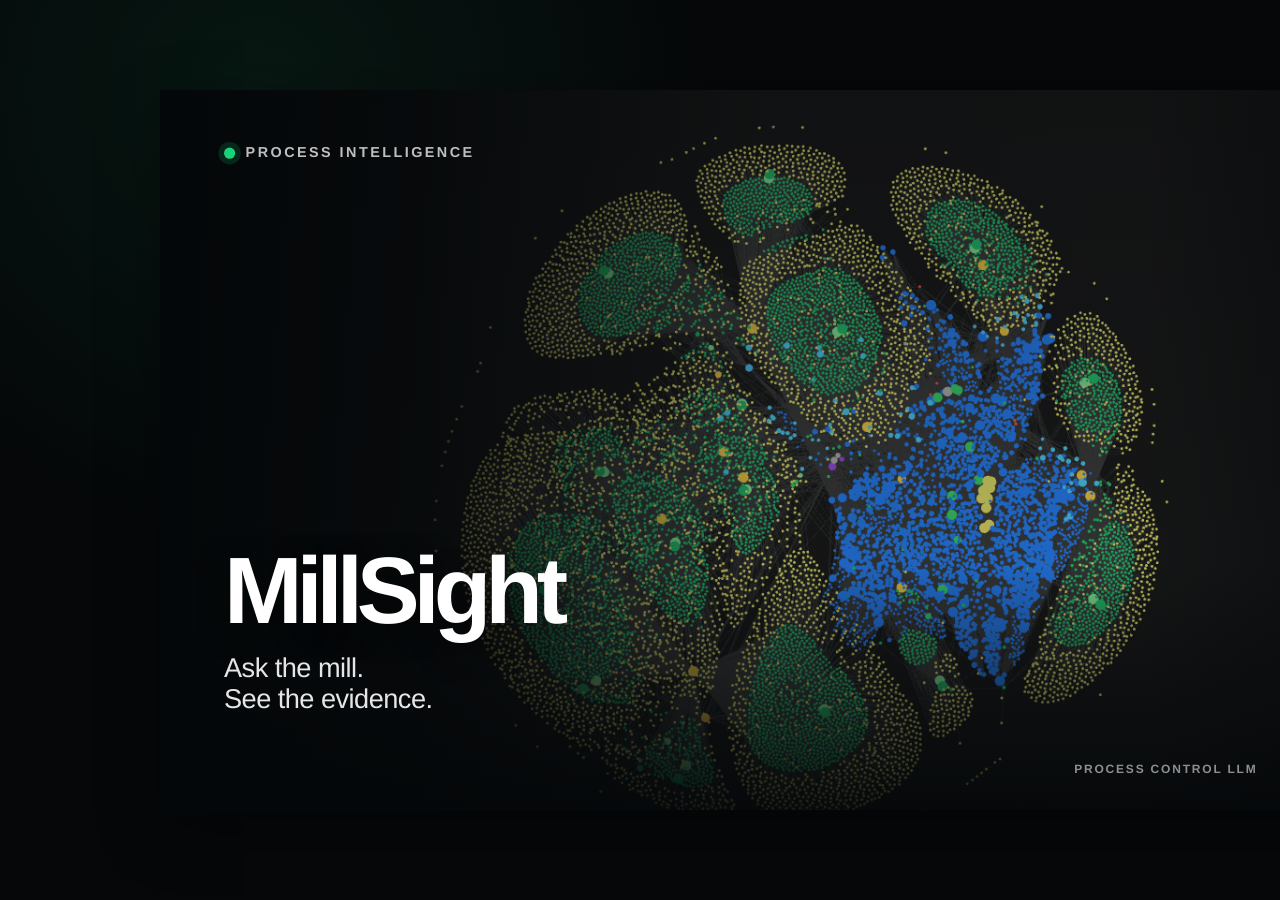
==== presentations/millsight-executive.html @ d22384a6 "Update GPA and add MillSight executive presentation" ====
<!doctype html>
<html lang="en">
<head>
  <meta charset="utf-8">
  <meta name="viewport" content="width=device-width, initial-scale=1">
  <title>MillSight | Executive Presentation</title>
  <style>
    :root {
      --ink: #11171c;
      --muted: #667078;
      --paper: #f3f1ea;
      --white: #ffffff;
      --dark: #0b0f12;
      --dark-2: #141a1f;
      --green: #18d477;
      --green-deep: #087846;
      --blue: #397ff5;
      --yellow: #f0d945;
      --rule: rgba(17, 23, 28, .16);
      --shadow: 0 24px 70px rgba(0, 0, 0, .34);
      --font: "Segoe UI", "Helvetica Neue", Arial, sans-serif;
    }

    * { box-sizing: border-box; }

    html, body {
      width: 100%;
      height: 100%;
      margin: 0;
      overflow: hidden;
      background: #050709;
      color: var(--ink);
      font-family: var(--font);
      -webkit-font-smoothing: antialiased;
      text-rendering: geometricPrecision;
    }

    button { font: inherit; }
    a { color: inherit; }

    #viewport {
      position: fixed;
      inset: 0;
      display: grid;
      place-items: center;
      background: radial-gradient(circle at 20% 10%, rgba(24, 212, 119, .08), transparent 35%), #050709;
    }

    #stage {
      position: relative;
      width: 1600px;
      height: 900px;
      overflow: hidden;
      transform-origin: center center;
      background: var(--paper);
      box-shadow: var(--shadow);
    }

    .slide {
      position: absolute;
      inset: 0;
      display: none;
      width: 1600px;
      height: 900px;
      overflow: hidden;
      background: var(--paper);
      color: var(--ink);
    }

    .slide.active {
      display: block;
      animation: enter .22s ease-out both;
    }

    @keyframes enter {
      from { opacity: .25; transform: translateX(10px); }
      to { opacity: 1; transform: translateX(0); }
    }

    .dark { background: var(--dark); color: var(--white); }
    .pad { padding: 66px 78px 58px; }

    .eyebrow {
      margin: 0 0 10px;
      color: var(--green-deep);
      font-size: 18px;
      font-weight: 800;
      letter-spacing: .17em;
      text-transform: uppercase;
    }

    .dark .eyebrow { color: var(--green); }

    h1, h2, h3, p { margin: 0; }

    h1 {
      font-size: 118px;
      line-height: .92;
      letter-spacing: -.065em;
      font-weight: 760;
    }

    h2 {
      max-width: 1320px;
      font-size: 61px;
      line-height: 1.02;
      letter-spacing: -.045em;
      font-weight: 750;
    }

    .accent { color: var(--green); }

    .frame {
      position: relative;
      overflow: hidden;
      border-radius: 12px;
      background: #11171b;
      border: 1px solid rgba(255, 255, 255, .13);
      box-shadow: 0 18px 44px rgba(0, 0, 0, .22);
    }

    .frame.light {
      background: #fff;
      border-color: rgba(17, 23, 28, .16);
      box-shadow: 0 16px 38px rgba(17, 23, 28, .12);
    }

    .frame img {
      display: block;
      width: 100%;
      height: 100%;
      object-fit: cover;
    }

    .clickable { cursor: zoom-in; }

    .section-number {
      position: absolute;
      top: 68px;
      right: 78px;
      color: rgba(17, 23, 28, .34);
      font-size: 19px;
      font-weight: 800;
      letter-spacing: .12em;
    }

    .dark .section-number { color: rgba(255, 255, 255, .34); }

    /* 01 Cover */
    .cover { background: #070a0c; }

    .cover-crop {
      position: absolute;
      inset: 0;
      overflow: hidden;
    }

    .cover-bg {
      position: absolute;
      width: 140.4%;
      height: auto;
      max-width: none;
      left: -21.9%;
      top: -17%;
      filter: saturate(1.05) contrast(1.05);
    }

    .cover-shade {
      position: absolute;
      inset: 0;
      background:
        linear-gradient(90deg, rgba(4, 7, 9, .98) 0%, rgba(4, 7, 9, .82) 20%, rgba(4, 7, 9, .25) 47%, rgba(4, 7, 9, .20) 77%, rgba(4, 7, 9, .75) 100%),
        linear-gradient(0deg, rgba(4, 7, 9, .86) 0%, transparent 34%, rgba(4, 7, 9, .22) 100%);
    }

    .cover-brand {
      position: absolute;
      top: 68px;
      left: 80px;
      display: flex;
      align-items: center;
      gap: 13px;
      color: rgba(255, 255, 255, .74);
      font-size: 18px;
      font-weight: 800;
      letter-spacing: .17em;
    }

    .cover-brand::before {
      content: "";
      width: 14px;
      height: 14px;
      border-radius: 50%;
      background: var(--green);
      box-shadow: 0 0 0 7px rgba(24, 212, 119, .15);
    }

    .cover-copy {
      position: absolute;
      left: 80px;
      bottom: 118px;
      z-index: 2;
      color: #fff;
    }

    .cover-copy h1 { text-shadow: 0 10px 40px rgba(0, 0, 0, .45); }

    .cover-copy p {
      margin-top: 23px;
      color: rgba(255, 255, 255, .90);
      font-size: 34px;
      font-weight: 480;
      line-height: 1.15;
      letter-spacing: -.02em;
    }

    .cover-foot {
      position: absolute;
      right: 72px;
      bottom: 42px;
      z-index: 2;
      display: flex;
      gap: 28px;
      color: rgba(255, 255, 255, .54);
      font-size: 15px;
      font-weight: 800;
      letter-spacing: .15em;
    }

    /* 02 Problem */
    .systems {
      display: grid;
      grid-template-columns: 1.72fr .78fr;
      grid-template-rows: 1fr 1fr;
      gap: 22px;
      height: 572px;
      margin-top: 34px;
    }

    .systems .system-card:nth-child(1) {
      grid-column: 1;
      grid-row: 1 / span 2;
    }

    .systems .system-card:nth-child(3) {
      grid-column: 2;
      grid-row: 2;
    }

    .system-card {
      position: relative;
      overflow: hidden;
      border-radius: 15px;
      background: #0e1317;
      border: 1px solid rgba(17, 23, 28, .14);
      box-shadow: 0 15px 34px rgba(17, 23, 28, .13);
    }

    .system-card img {
      display: block;
      width: 100%;
      height: 100%;
      object-fit: cover;
    }

    .system-label {
      position: absolute;
      z-index: 3;
      left: 18px;
      bottom: 18px;
      padding: 8px 13px 9px;
      border-radius: 7px;
      background: rgba(7, 10, 12, .88);
      color: #fff;
      font-size: 20px;
      font-weight: 800;
      letter-spacing: .06em;
      text-transform: uppercase;
      backdrop-filter: blur(7px);
    }

    .apacs-image { object-position: 49% 50%; }
    .pi-problem-image { object-position: 47% 50%; }

    .rockwell-window {
      grid-column: 2;
      grid-row: 1;
      background: #fff;
    }

    .rockwell-window .rockwell-tight {
      position: absolute;
      width: 106%;
      height: 106%;
      max-width: none;
      left: -3%;
      top: -3%;
      object-fit: cover;
      object-position: 50% 48%;
    }

    .rockwell-window .system-label {
      left: 12px;
      bottom: 12px;
      padding: 6px 10px 7px;
      font-size: 17px;
    }

    .system-flow {
      position: absolute;
      left: 78px;
      right: 78px;
      bottom: 26px;
      display: flex;
      justify-content: center;
      gap: 32px;
      color: var(--green-deep);
      font-size: 24px;
      font-weight: 850;
      letter-spacing: .08em;
    }

    .system-flow span + span::before {
      content: "→";
      margin-right: 32px;
      color: rgba(17, 23, 28, .34);
    }

    .source-note {
      position: absolute;
      right: 80px;
      bottom: 11px;
      color: rgba(17, 23, 28, .47);
      font-size: 10px;
      letter-spacing: .01em;
    }

    /* 03 Value */
    .value-slide { background: #0b1013; color: #fff; }
    .value-slide .section-number { color: rgba(255, 255, 255, .34); }

    .value-grid {
      display: grid;
      grid-template-columns: 1fr 1.1fr;
      align-items: center;
      height: 100%;
      padding: 72px 92px;
    }

    .value-left h2 {
      max-width: 590px;
      font-size: 76px;
    }

    .equation {
      margin-top: 42px;
      color: rgba(255, 255, 255, .65);
      font-size: 27px;
      font-weight: 620;
      line-height: 1.35;
    }

    .value-message {
      margin-top: 22px;
      color: rgba(255, 255, 255, .88);
      font-size: 25px;
      font-weight: 650;
    }

    .value-right {
      padding-left: 60px;
      border-left: 1px solid rgba(255, 255, 255, .14);
    }

    .big-value {
      color: var(--green);
      font-size: 178px;
      font-weight: 820;
      line-height: .82;
      letter-spacing: -.075em;
    }

    .big-value.exact { font-size: 140px; }

    .value-label {
      margin-top: 30px;
      color: rgba(255, 255, 255, .86);
      font-size: 28px;
      font-weight: 800;
      letter-spacing: .14em;
      text-transform: uppercase;
    }

    .value-substat {
      margin-top: 22px;
      color: rgba(255, 255, 255, .57);
      font-size: 25px;
      font-weight: 650;
    }

    .capacity-note {
      position: absolute;
      left: 92px;
      bottom: 44px;
      color: rgba(255, 255, 255, .40);
      font-size: 16px;
    }

    /* 04 Live PI and simulator */
    .comparison-slide {
      background: #0b0f12;
      color: #fff;
    }

    .comparison-slide .section-number { color: rgba(255, 255, 255, .34); }

    .compare-head {
      position: absolute;
      left: 840px;
      right: 82px;
      top: 61px;
    }

    .compare-head h2 {
      max-width: 660px;
      font-size: 58px;
      line-height: 1.01;
    }

    .compare-card {
      position: absolute;
      width: 720px;
      height: 505px;
      overflow: hidden;
      border: 1px solid rgba(255, 255, 255, .16);
      border-radius: 15px;
      background: #fff;
      box-shadow: 0 24px 60px rgba(0, 0, 0, .34);
    }

    .compare-card.pi-card {
      left: 60px;
      top: 46px;
      height: 676px;
    }

    .compare-card.sim-card {
      right: 60px;
      bottom: 54px;
    }

    .compare-image {
      position: absolute;
      left: 0;
      right: 0;
      height: 405px;
      overflow: hidden;
      background: #fff;
    }

    .pi-card .compare-image {
      top: 0;
      height: 576px;
    }
    .sim-card .compare-image { bottom: 0; }

    .compare-image img {
      display: block;
      width: 100%;
      height: 100%;
    }

    .pi-card .compare-image img {
      object-fit: cover;
      object-position: left center;
    }
    .sim-card .compare-image img { object-fit: contain; }

    .compare-caption {
      position: absolute;
      left: 0;
      right: 0;
      height: 100px;
      padding: 17px 25px 15px 30px;
      background: #151b20;
      border-left: 6px solid var(--green);
    }

    .pi-card .compare-caption { bottom: 0; }
    .sim-card .compare-caption { top: 0; }

    .sim-card .compare-caption {
      border-left-color: #f08a2f;
    }

    .compare-caption span {
      display: block;
      color: var(--green);
      font-size: 16px;
      font-weight: 850;
      letter-spacing: .14em;
    }

    .sim-card .compare-caption span { color: #f2a04b; }

    .compare-caption h3 {
      margin-top: 7px;
      color: #fff;
      font-size: 31px;
      line-height: 1;
      letter-spacing: -.025em;
    }

    /* 05 LLM graph */
    .llm-slide { background: #090d10; color: #fff; }

    .llm-head {
      position: absolute;
      left: 78px;
      right: 78px;
      top: 34px;
      display: flex;
      align-items: flex-start;
      justify-content: space-between;
    }

    .llm-head h2 { font-size: 54px; }

    .llm-capabilities {
      margin-top: 8px;
      color: rgba(255, 255, 255, .55);
      font-size: 18px;
      font-weight: 650;
      letter-spacing: .035em;
    }

    .local-chip {
      padding: 8px 13px;
      border: 1px solid rgba(24, 212, 119, .48);
      border-radius: 999px;
      color: var(--green);
      font-size: 15px;
      font-weight: 850;
      letter-spacing: .12em;
    }

    .llm-frame {
      position: absolute;
      left: 76px;
      right: 76px;
      top: 145px;
      bottom: 43px;
      background: #111;
    }

    .llm-frame img { object-fit: contain; }

    .llm-frame.analysis-focus img {
      position: absolute;
      width: 132%;
      height: auto;
      max-width: none;
      left: -16%;
      top: -28px;
      object-fit: initial;
    }

    /* 07 Python foundation */
    .evidence-grid {
      display: grid;
      grid-template-columns: 1.17fr .83fr;
      grid-template-rows: 1fr 1fr;
      gap: 18px;
      height: 638px;
      margin-top: 25px;
    }

    .evidence-card {
      position: relative;
      overflow: hidden;
      border-radius: 14px;
      background: #fff;
      border: 1px solid rgba(17, 23, 28, .14);
      box-shadow: 0 15px 34px rgba(17, 23, 28, .11);
    }

    .evidence-card.model { grid-row: 1 / span 2; }

    .evidence-card img {
      width: 100%;
      height: 100%;
      object-fit: cover;
      display: block;
    }

    .evidence-card.model img { object-fit: contain; background: #fff; }
    .evidence-card.apacs img { object-position: 54% 48%; }
    .evidence-card.rockwell img { object-position: 68% 48%; }

    .evidence-tag {
      position: absolute;
      left: 17px;
      top: 16px;
      padding: 8px 12px;
      border-radius: 7px;
      background: rgba(9, 13, 16, .88);
      color: #fff;
      font-size: 16px;
      font-weight: 850;
      letter-spacing: .12em;
      text-transform: uppercase;
      backdrop-filter: blur(6px);
    }

    .evidence-tag.green { background: rgba(8, 120, 70, .92); }

    /* 07 Development */
    .build-slide {
      padding: 52px 56px 42px;
      background: #0b0f12;
      color: #fff;
    }

    .build-slide .section-number { color: rgba(255, 255, 255, .34); }

    .build-head h2 {
      max-width: 980px;
      font-size: 57px;
    }

    .build-timeline {
      position: relative;
      display: grid;
      grid-template-columns: repeat(7, 1fr);
      height: 326px;
      margin-top: 40px;
    }

    .build-timeline::before {
      content: "";
      position: absolute;
      left: 20px;
      right: 20px;
      top: 18px;
      height: 3px;
      background: rgba(255, 255, 255, .24);
    }

    .build-stage {
      position: relative;
      padding: 55px 16px 0 20px;
      border-left: 1px solid rgba(255, 255, 255, .18);
    }

    .build-stage::before {
      content: "";
      position: absolute;
      z-index: 2;
      left: 20px;
      top: 9px;
      width: 19px;
      height: 19px;
      border-radius: 50%;
      background: var(--green);
      box-shadow: 0 0 0 7px #0b0f12;
    }

    .build-stage .step-number {
      display: block;
      margin-bottom: 11px;
      color: var(--green);
      font-size: 16px;
      font-weight: 850;
      letter-spacing: .13em;
    }

    .build-stage h3 {
      color: #fff;
      font-size: 24px;
      line-height: 1.05;
      letter-spacing: -.025em;
    }

    .build-stage p {
      margin-top: 12px;
      color: rgba(255, 255, 255, .64);
      font-size: 17px;
      line-height: 1.34;
    }

    .build-scale {
      display: grid;
      grid-template-columns: repeat(3, 1fr);
      gap: 16px;
      height: 170px;
      margin-top: 15px;
    }

    .scale-card {
      display: grid;
      grid-template-columns: 156px 1fr;
      overflow: hidden;
      border: 1px solid rgba(255, 255, 255, .15);
      border-radius: 12px;
      background: rgba(255, 255, 255, .055);
    }

    .scale-card .scale-image {
      min-width: 0;
      overflow: hidden;
      background: #141a1f;
      border-right: 1px solid rgba(255, 255, 255, .13);
    }

    .scale-card img {
      display: block;
      width: 100%;
      height: 100%;
      object-fit: cover;
    }

    .scale-card.logic img { object-position: 52% 46%; }
    .scale-card.identifiers img { object-position: 63% 49%; }
    .scale-card.pi img { object-position: 52% 46%; }

    .scale-card .scale-copy {
      align-self: center;
      min-width: 0;
      padding: 16px 19px;
    }

    .scale-card strong {
      display: block;
      color: var(--green);
      font-size: 35px;
      line-height: 1;
      letter-spacing: -.035em;
    }

    .scale-card span,
    .scale-card small {
      display: block;
      font-size: 16px;
      line-height: 1.24;
    }

    .scale-card span {
      margin-top: 7px;
      color: #fff;
      font-weight: 780;
    }

    .scale-card small {
      margin-top: 4px;
      color: rgba(255, 255, 255, .52);
      font-weight: 600;
    }

    /* 08 Roles */
    .roles-slide { background: #f3f1ea; }
    .roles-slide h2 { font-size: 52px; }

    .role-grid {
      display: grid;
      grid-template-columns: repeat(3, 1fr);
      grid-template-rows: repeat(2, 1fr);
      gap: 17px;
      height: 548px;
      margin-top: 26px;
    }

    .role-card {
      position: relative;
      display: flex;
      flex-direction: column;
      align-items: flex-start;
      padding: 25px 27px 24px;
      overflow: hidden;
      border-top: 6px solid var(--green);
      border-radius: 12px;
      background: #fff;
      box-shadow: 0 13px 28px rgba(17, 23, 28, .09);
    }

    .role-name {
      display: flex;
      align-items: center;
      gap: 14px;
      color: var(--muted);
      font-size: 17px;
      font-weight: 850;
      letter-spacing: .03em;
    }

    .role-name::before {
      content: "";
      flex: 0 0 auto;
      width: 11px;
      height: 11px;
      border-radius: 50%;
      background: var(--green);
    }

    .role-question {
      margin-top: 21px;
      color: var(--ink);
      font-size: 21px;
      font-weight: 620;
      line-height: 1.32;
      letter-spacing: -.012em;
    }

    .roles-note {
      margin-top: 18px;
      color: var(--muted);
      font-size: 18px;
      font-weight: 600;
    }

    /* 09 Video */
    .video-slide { background: #080c0f; color: #fff; }

    .video-head {
      position: absolute;
      left: 178px;
      right: 178px;
      top: 35px;
      display: flex;
      align-items: baseline;
      justify-content: space-between;
    }

    .video-head h2 { font-size: 55px; }

    .video-head span {
      color: rgba(255, 255, 255, .48);
      font-size: 16px;
      font-weight: 800;
      letter-spacing: .13em;
    }

    .video-shell {
      position: absolute;
      left: 178px;
      top: 112px;
      width: 1244px;
      height: 700px;
      overflow: hidden;
      border: 1px solid rgba(255, 255, 255, .18);
      border-radius: 13px;
      background: #000;
      box-shadow: 0 26px 70px rgba(0, 0, 0, .48);
    }

    .video-shell video {
      display: block;
      width: 100%;
      height: 100%;
      background: #000;
      object-fit: contain;
    }

    .video-note {
      position: absolute;
      left: 178px;
      bottom: 35px;
      color: rgba(255, 255, 255, .56);
      font-size: 18px;
      font-weight: 650;
    }

    /* 10 Close */
    .close-slide {
      background:
        radial-gradient(circle at 78% 28%, rgba(24, 212, 119, .13), transparent 32%),
        linear-gradient(135deg, #0b1013, #121a1e 65%, #0b1013);
      color: #fff;
    }

    .close-rule {
      position: absolute;
      left: 82px;
      top: 78px;
      width: 64px;
      height: 8px;
      border-radius: 99px;
      background: var(--green);
    }

    .close-copy {
      position: absolute;
      left: 82px;
      top: 136px;
      width: 1110px;
    }

    .close-copy h2 {
      font-size: 92px;
      line-height: .98;
      letter-spacing: -.055em;
    }

    .close-copy p {
      margin-top: 42px;
      max-width: 930px;
      color: rgba(255, 255, 255, .70);
      font-size: 31px;
      font-weight: 520;
      line-height: 1.28;
    }

    .close-cta {
      position: absolute;
      left: 82px;
      bottom: 86px;
      display: flex;
      align-items: center;
      gap: 19px;
      color: var(--green);
      font-size: 30px;
      font-weight: 800;
    }

    .close-cta::after {
      content: "→";
      font-size: 38px;
      line-height: 1;
    }

    .close-mark {
      position: absolute;
      right: 95px;
      bottom: 73px;
      color: rgba(255, 255, 255, .26);
      font-size: 22px;
      font-weight: 800;
      letter-spacing: .14em;
    }

    /* Controls and lightbox */
    #controls {
      position: absolute;
      z-index: 50;
      right: 18px;
      bottom: 15px;
      display: flex;
      align-items: center;
      gap: 7px;
      opacity: .34;
      transition: opacity .18s ease;
    }

    #controls:hover { opacity: 1; }

    .export-mode #controls { display: none !important; }

    #controls button {
      width: 34px;
      height: 34px;
      display: grid;
      place-items: center;
      border: 1px solid rgba(255, 255, 255, .22);
      border-radius: 8px;
      background: rgba(7, 10, 12, .72);
      color: #fff;
      cursor: pointer;
    }

    #counter {
      min-width: 54px;
      color: rgba(255, 255, 255, .78);
      font-size: 14px;
      font-weight: 750;
      text-align: center;
      text-shadow: 0 1px 4px #000;
    }

    #lightbox {
      position: fixed;
      z-index: 100;
      inset: 0;
      display: none;
      align-items: center;
      justify-content: center;
      padding: 30px;
      background: rgba(0, 0, 0, .91);
      cursor: zoom-out;
    }

    #lightbox.open { display: flex; }

    #lightbox img {
      max-width: 96vw;
      max-height: 93vh;
      object-fit: contain;
      box-shadow: 0 24px 80px rgba(0, 0, 0, .5);
    }

    @media print {
      html, body { overflow: visible; background: #fff; }
      #viewport { position: static; display: block; background: #fff; }
      #stage { width: 1600px; height: auto; transform: none !important; box-shadow: none; }
      .slide { position: relative; display: block !important; break-after: page; }
      #controls, #lightbox { display: none !important; }
    }
  </style>
</head>
<body>
  <div id="viewport">
    <main id="stage" aria-label="MillSight executive presentation">

      <section class="slide cover active" data-title="MillSight">
        <div class="cover-crop"><img class="cover-bg clickable" src="[data-uri]" alt="Connected mill knowledge graph in Obsidian"></div>
        <div class="cover-shade"></div>
        <div class="cover-brand">PROCESS INTELLIGENCE</div>
        <div class="cover-copy">
          <h1>MillSight</h1>
          <p>Ask the mill.<br>See the evidence.</p>
        </div>
        <div class="cover-foot"><span>PROCESS CONTROL LLM</span><span>DIGITAL TWIN</span></div>
      </section>

      <section class="slide pad" data-title="The Problem">
        <p class="eyebrow">The problem</p>
        <h2>The data exists. Access is the problem.</h2>
        <div class="section-number">02</div>
        <div class="systems">
          <article class="system-card clickable" >
            <img class="apacs-image" src="[data-uri]" alt="APACS control logic">
            <div class="system-label">APACS</div>
          </article>
          <article class="system-card rockwell-window clickable" >
            <img class="rockwell-tight" src="[data-uri]" alt="Rockwell ladder logic">
            <div class="system-label">Rockwell</div>
          </article>
          <article class="system-card clickable" >
            <img class="pi-problem-image" src="[data-uri]" alt="Live PI Vision display">
            <div class="system-label">PI</div>
          </article>
        </div>
        <div class="system-flow" aria-label="Current work path"><span>FIND</span><span>TRANSLATE</span><span>WORK</span></div>
      </section>

      <section class="slide value-slide" data-title="The Value">
        <div class="value-grid">
          <div class="value-left">
            <p class="eyebrow">The opportunity</p>
            <h2>One hour a day</h2>
            <p class="equation">173 people × 1 hour × $45 × 250 days</p>
            <p class="value-message">Less time searching. More time solving.</p>
          </div>
          <div class="value-right">
            <div class="big-value exact">$1,946,250</div>
            <div class="value-label">Annual savings potential</div>
            <div class="value-substat">43,250 hours each year</div>
          </div>
        </div>
        <p class="capacity-note">Illustrative estimate, not booked savings.</p>
        <div class="section-number">03</div>
      </section>

      <section class="slide comparison-slide" data-title="Live PI and Simulator">
        <div class="compare-head">
          <p class="eyebrow">Working product</p>
          <h2>Real-time analysis.<br>Instant retrieval.</h2>
        </div>
        <article class="compare-card pi-card clickable" >
          <div class="compare-image"><img src="[data-uri]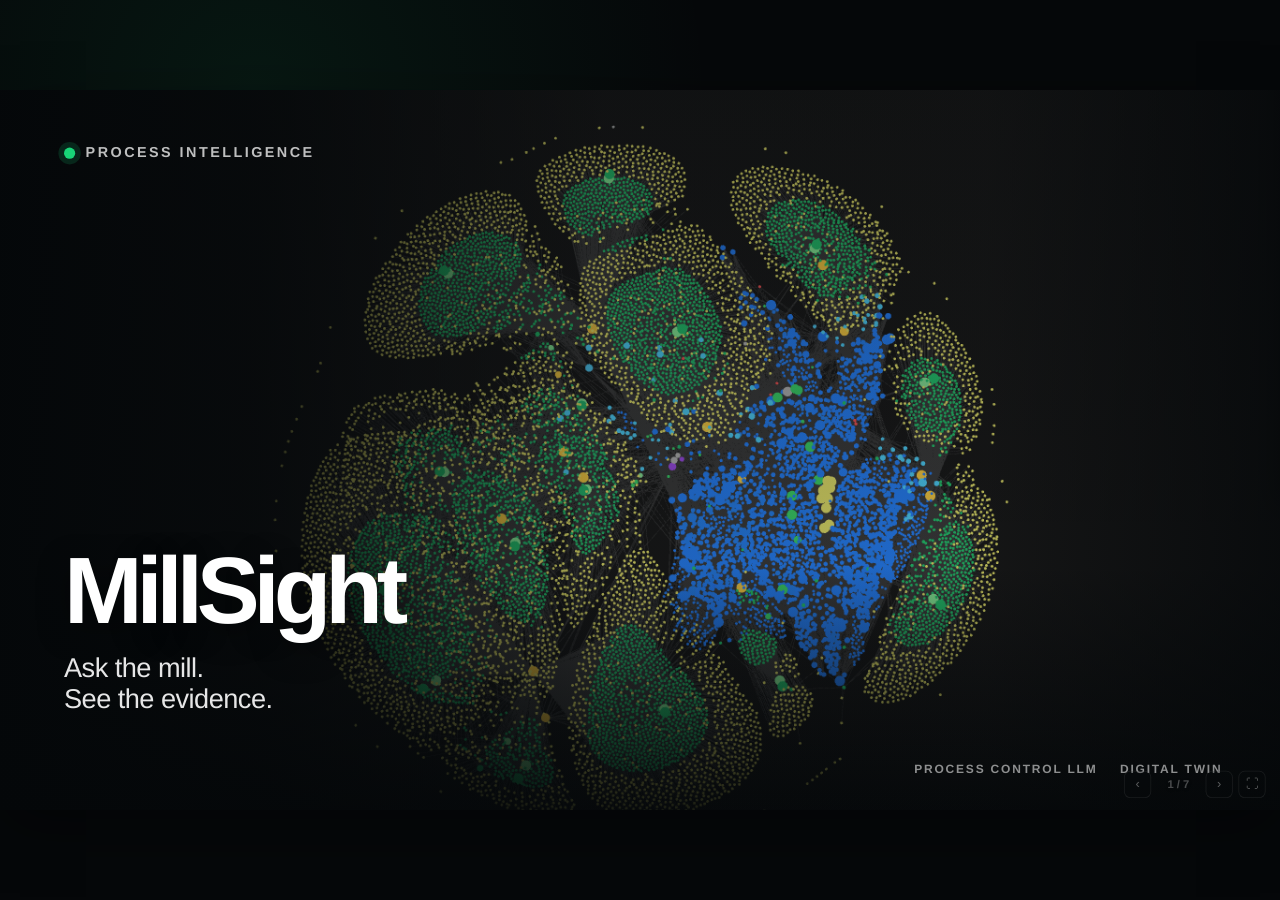
